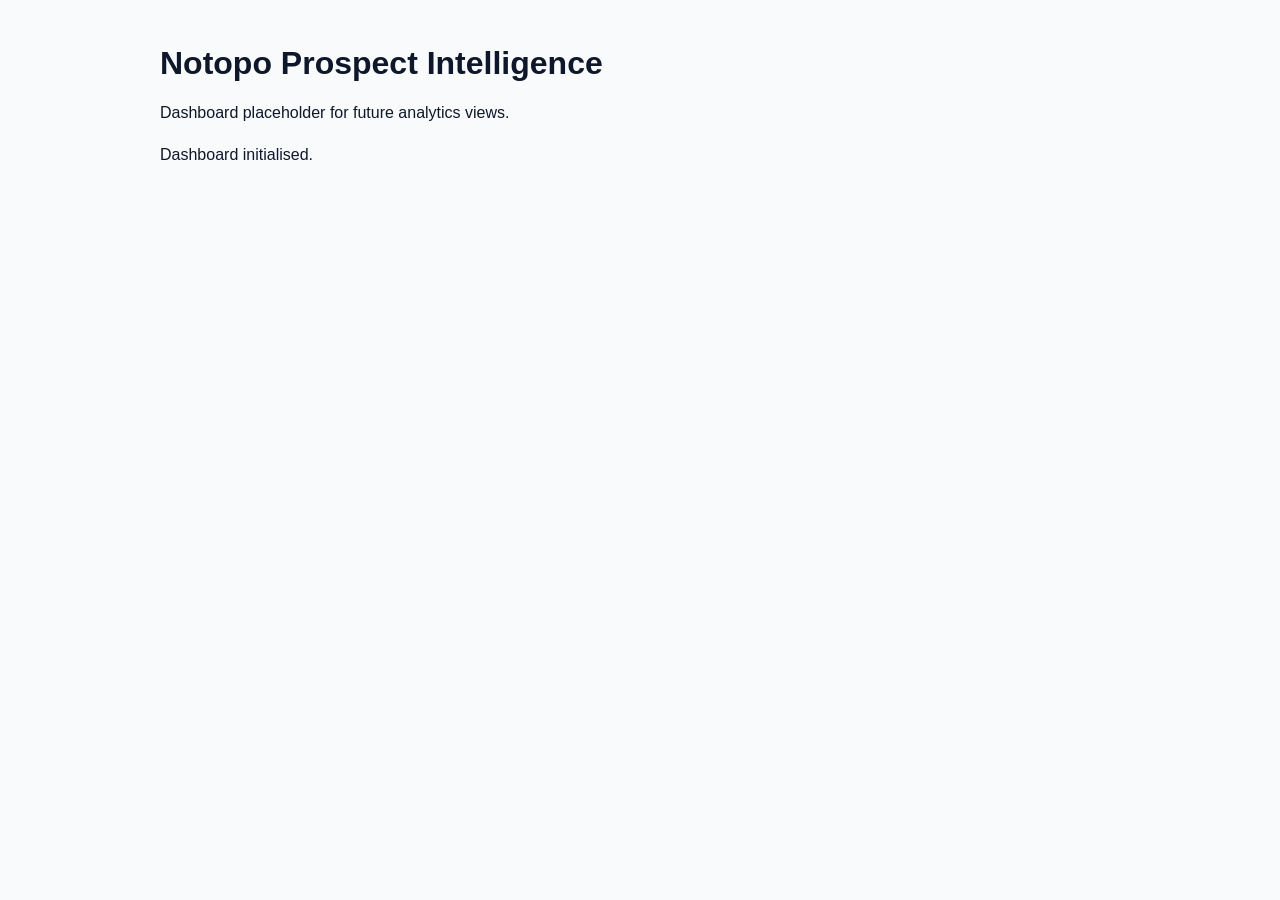
==== dashboard/index.html @ 47774469 "Primeira versão da extensão" ====
<!DOCTYPE html>
<html lang="en">
  <head>
    <meta charset="UTF-8" />
    <meta name="viewport" content="width=device-width, initial-scale=1.0" />
    <title>Notopo Dashboard</title>
    <link rel="stylesheet" href="style.css" />
  </head>
  <body>
    <main class="dashboard-shell">
      <header>
        <h1>Notopo Prospect Intelligence</h1>
        <p>Dashboard placeholder for future analytics views.</p>
      </header>
      <section id="dashboardContent">
        <p>Content will be added here.</p>
      </section>
    </main>
    <script src="app.js"></script>
  </body>
</html>
---- dashboard/style.css ----
/* Placeholder styles for the dashboard. */

body {
  margin: 0;
  font-family: Arial, sans-serif;
  background: #f8fafc;
  color: #0f172a;
}

.dashboard-shell {
  max-width: 960px;
  margin: 0 auto;
  padding: 24px;
}

header {
  margin-bottom: 24px;
}
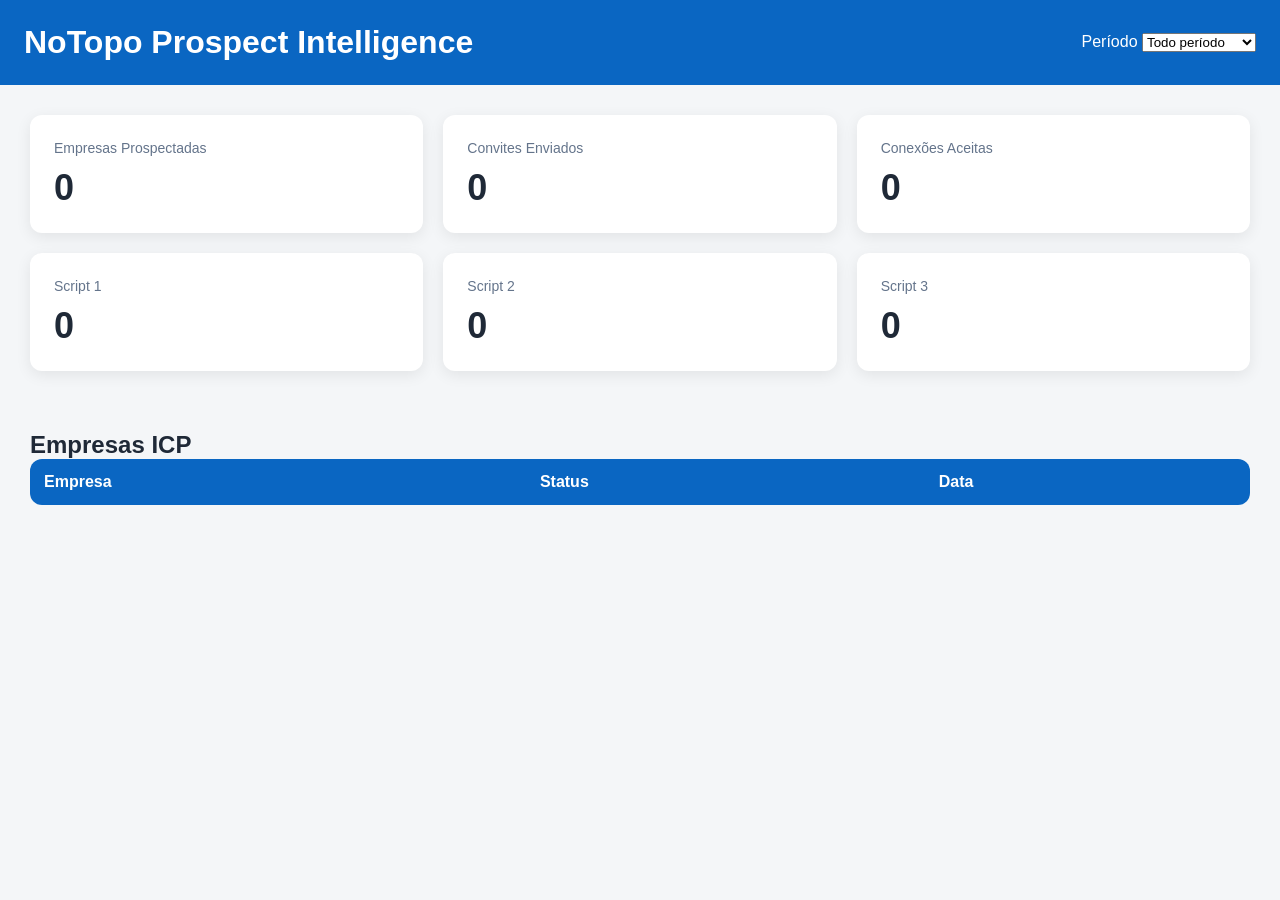
==== commit 8f1e006c: "versão 5" ====
--- a/dashboard/index.html
+++ b/dashboard/index.html
@@ -1,21 +1,143 @@
 <!DOCTYPE html>
-<html lang="en">
-  <head>
-    <meta charset="UTF-8" />
-    <meta name="viewport" content="width=device-width, initial-scale=1.0" />
-    <title>Notopo Dashboard</title>
-    <link rel="stylesheet" href="style.css" />
-  </head>
-  <body>
-    <main class="dashboard-shell">
-      <header>
-        <h1>Notopo Prospect Intelligence</h1>
-        <p>Dashboard placeholder for future analytics views.</p>
-      </header>
-      <section id="dashboardContent">
-        <p>Content will be added here.</p>
-      </section>
+
+<html lang="pt-BR">
+
+<head>
+
+    <meta charset="UTF-8">
+
+    <title>NoTopo Prospect Intelligence</title>
+
+    <link rel="stylesheet" href="dashboard.css">
+
+</head>
+
+<body>
+
+    <header class="header">
+
+        <h1>NoTopo Prospect Intelligence</h1>
+
+        <div class="filters">
+
+            <label>
+
+                Período
+
+                <select id="period-filter">
+
+                    <option value="all">Todo período</option>
+
+                    <option value="today">Hoje</option>
+
+                    <option value="week">Últimos 7 dias</option>
+
+                    <option value="month">Últimos 30 dias</option>
+
+                </select>
+
+            </label>
+
+        </div>
+
+    </header>
+
+    <main>
+
+        <section class="cards">
+
+            <div class="card">
+
+                <span>Empresas Prospectadas</span>
+
+                <h2 id="companies-count">0</h2>
+
+            </div>
+
+            <div class="card">
+
+                <span>Convites Enviados</span>
+
+                <h2 id="invited-count">0</h2>
+
+            </div>
+
+            <div class="card">
+
+                <span>Conexões Aceitas</span>
+
+                <h2 id="connected-count">0</h2>
+
+            </div>
+
+            <div class="card">
+
+                <span>Script 1</span>
+
+                <h2 id="script1-count">0</h2>
+
+            </div>
+
+            <div class="card">
+
+                <span>Script 2</span>
+
+                <h2 id="script2-count">0</h2>
+
+            </div>
+
+            <div class="card">
+
+                <span>Script 3</span>
+
+                <h2 id="script3-count">0</h2>
+
+            </div>
+
+        </section>
+
+        <section class="table-section">
+
+            <h2>Empresas ICP</h2>
+
+            <table>
+
+                <thead>
+
+                    <tr>
+
+                        <th>Empresa</th>
+
+                        <th>Status</th>
+
+                        <th>Data</th>
+
+                    </tr>
+
+                </thead>
+
+                <tbody id="companies-table">
+
+                </tbody>
+
+            </table>
+
+        </section>
+
     </main>
-    <script src="app.js"></script>
-  </body>
-</html>
+
+    <script src="../extension/storage.js"></script>
+
+    <script src="../extension/modules/companies.js"></script>
+
+    <script src="../extension/modules/people.js"></script>
+
+    <script src="../extension/modules/connections.js"></script>
+
+    <script src="../extension/modules/messages.js"></script>
+
+    <script src="dashboard.js"></script>
+
+</body>
+
+</html>
--- a/dashboard/dashboard.css
+++ b/dashboard/dashboard.css
@@ -0,0 +1,129 @@
+*{
+
+    margin:0;
+
+    padding:0;
+
+    box-sizing:border-box;
+
+    font-family:Arial,Helvetica,sans-serif;
+
+}
+
+body{
+
+    background:#f4f6f8;
+
+    color:#1f2937;
+
+}
+
+.header{
+
+    background:#0A66C2;
+
+    color:#fff;
+
+    padding:24px;
+
+    display:flex;
+
+    justify-content:space-between;
+
+    align-items:center;
+
+}
+
+.filters{
+
+    display:flex;
+
+    gap:16px;
+
+}
+
+.cards{
+
+    display:grid;
+
+    grid-template-columns:repeat(3,1fr);
+
+    gap:20px;
+
+    padding:30px;
+
+}
+
+.card{
+
+    background:#fff;
+
+    border-radius:12px;
+
+    padding:24px;
+
+    box-shadow:0 4px 15px rgba(0,0,0,.08);
+
+}
+
+.card span{
+
+    color:#64748b;
+
+    font-size:14px;
+
+}
+
+.card h2{
+
+    margin-top:10px;
+
+    font-size:36px;
+
+}
+
+.table-section{
+
+    padding:30px;
+
+}
+
+table{
+
+    width:100%;
+
+    border-collapse:collapse;
+
+    background:#fff;
+
+    border-radius:12px;
+
+    overflow:hidden;
+
+}
+
+th{
+
+    background:#0A66C2;
+
+    color:#fff;
+
+    text-align:left;
+
+    padding:14px;
+
+}
+
+td{
+
+    padding:14px;
+
+    border-bottom:1px solid #ececec;
+
+}
+
+tr:hover{
+
+    background:#f7f9fb;
+
+}
